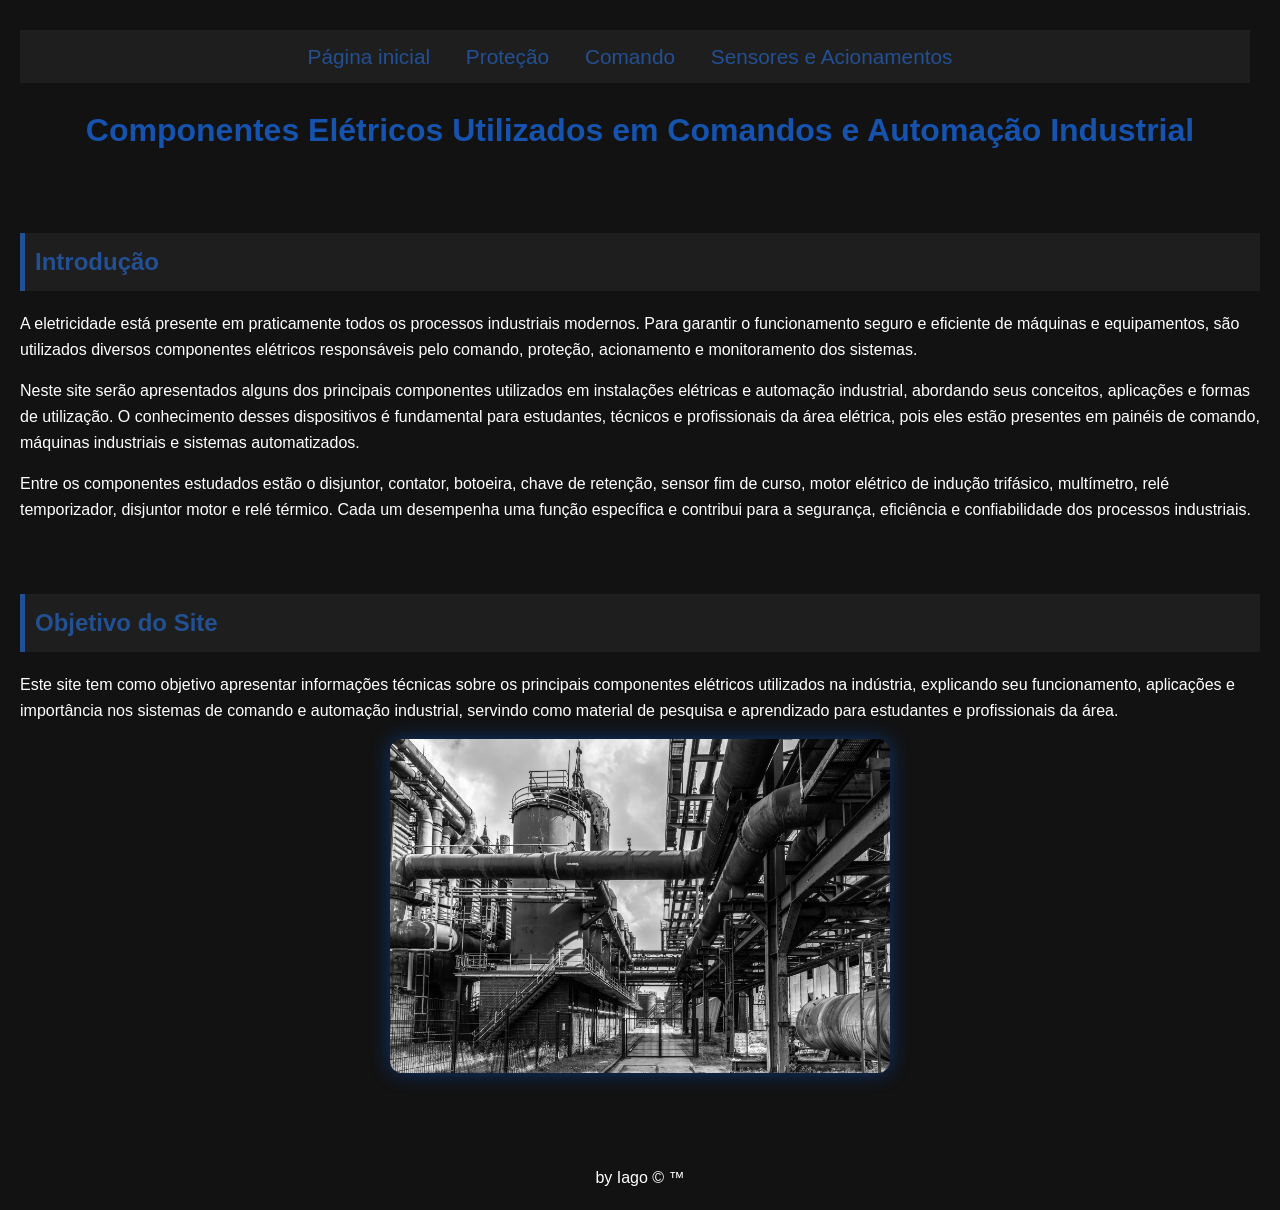
==== index.html @ 42d524d9 "versao 1" ====
<!DOCTYPE html>
<html lang="pt-BR">
<head>
    <meta charset="UTF-8">
    <meta name="viewport" content="width=device-width, initial-scale=1.0">
        <link rel="stylesheet" href="style.css">
    <title>Document</title>
</head>
<body>
</header>
    <nav>
        <a href="./index.html">Página inicial</a>
        <a href="./protecao.html">Proteção</a>
        <a href="./comando.html">Comando</a>
        <a href="./sensores.html">Sensores e Acionamentos</a>
    </nav>
<header>
    
</main>
    <h1>Componentes Elétricos Utilizados em Comandos e Automação Industrial</h1>
    <br>
    <h2>Introdução</h2>
    <p>A eletricidade está presente em praticamente todos os processos industriais modernos. Para garantir o funcionamento seguro e eficiente de máquinas e equipamentos, são utilizados diversos componentes elétricos responsáveis pelo comando, proteção, acionamento e monitoramento dos sistemas.</p>
    <p>Neste site serão apresentados alguns dos principais componentes utilizados em instalações elétricas e automação industrial, abordando seus conceitos, aplicações e formas de utilização. O conhecimento desses dispositivos é fundamental para estudantes, técnicos e profissionais da área elétrica, pois eles estão presentes em painéis de comando, máquinas industriais e sistemas automatizados.</p>
    <p>Entre os componentes estudados estão o disjuntor, contator, botoeira, chave de retenção, sensor fim de curso, motor elétrico de indução trifásico, multímetro, relé temporizador, disjuntor motor e relé térmico. Cada um desempenha uma função específica e contribui para a segurança, eficiência e confiabilidade dos processos industriais.</p>
    <br>
    <h2>Objetivo do Site</h2>
    <p>Este site tem como objetivo apresentar informações técnicas sobre os principais componentes elétricos utilizados na indústria, explicando seu funcionamento, aplicações e importância nos sistemas de comando e automação industrial, servindo como material de pesquisa e aprendizado para estudantes e profissionais da área.</p>
    <div>
        <img src="./img/img_01.jpg" alt="imagem">
    </div>
    <br>
    <br>
    <br>
<main>
    <footer>
        by Iago &copy; &trade;
    </footer>
</body>
</html>
---- style.css ----
body{
    background-color: #121212;
    color: #ffffff;
    font-family: Arial, sans-serif;
    margin: 20px;
    line-height: 1.6;
}

h1{
    color: rgb(21, 83, 175);
    text-align: center;
}

h2{
    background-color: #1e1e1e;
    color: #235092;
    padding: 10px;
    border-left: 5px solid #235092;
    margin-top: 30px;
}

h3{
    color: #1658bb;
}


ul{
    padding-left: 20px;
}

li{
    margin-bottom: 5px;
}

nav,a{
    background-color: #1e1e1e;
    color: #235092;
    padding: 10px;
    border-left: 5px;
    margin-top: 30px;
    text-align: center;
    font-size: 1.3rem;
    margin-right: 10px;
    text-decoration: none;
    
}

a:hover{
    transition: ease;
    transition-duration: 1.0s;
    background-color: rgb(0, 0, 0);
    padding: 3px 6px;
    border-radius: 10px;
}

a{
    color: #235092;
}

img{
    width: 100%;
    max-width: 500px;
    display: block;
    margin: 15px auto;
    border-radius: 12px;
    box-shadow: 0 0 20px rgba(0,102,255,0.4);
}

footer {
    text-align: center;
    
}
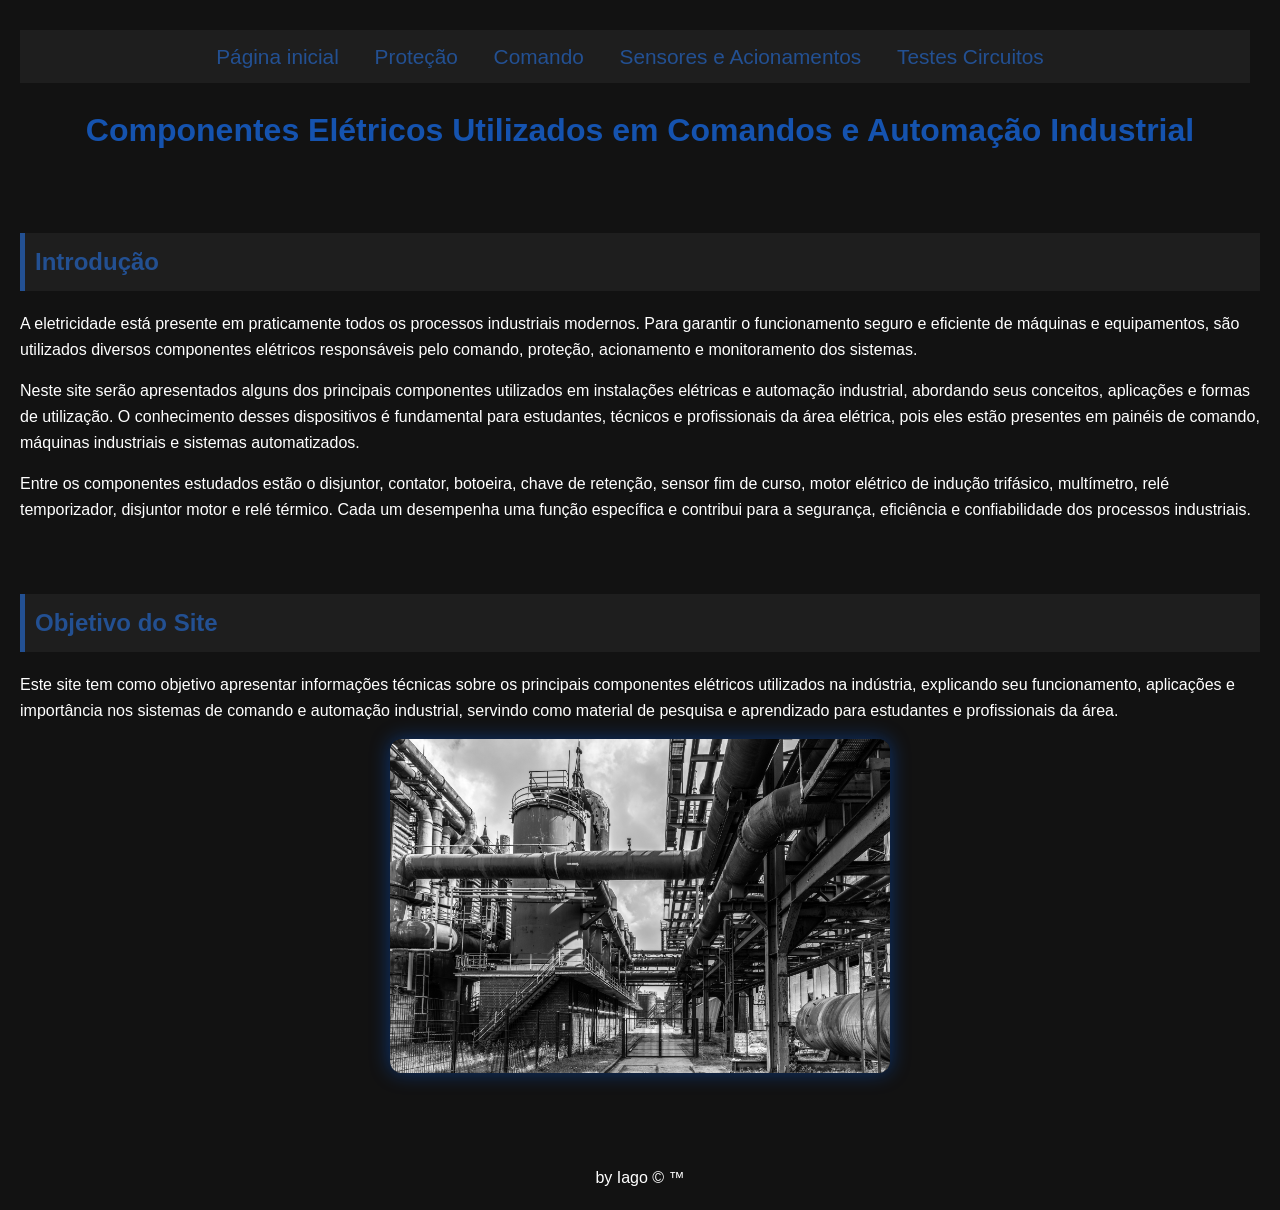
==== commit e72036ab: "versao quase la" ====
--- a/index.html
+++ b/index.html
@@ -9,10 +9,11 @@
 <body>
 </header>
     <nav>
-        <a href="./index.html">Página inicial</a>
+        <a href="../index.html">Página inicial</a>
         <a href="./protecao.html">Proteção</a>
         <a href="./comando.html">Comando</a>
         <a href="./sensores.html">Sensores e Acionamentos</a>
+        <a href="./teste.html">Testes Circuitos</a>
     </nav>
 <header>
     
--- a/style.css
+++ b/style.css
@@ -69,4 +69,13 @@
 footer {
     text-align: center;
     
+}
+
+video{
+    width: 100%;
+    max-width: 500px;
+    display: block;
+    margin: 15px auto;
+    border-radius: 12px;
+    box-shadow: 0 0 20px rgba(0,102,255,0.4);
 }
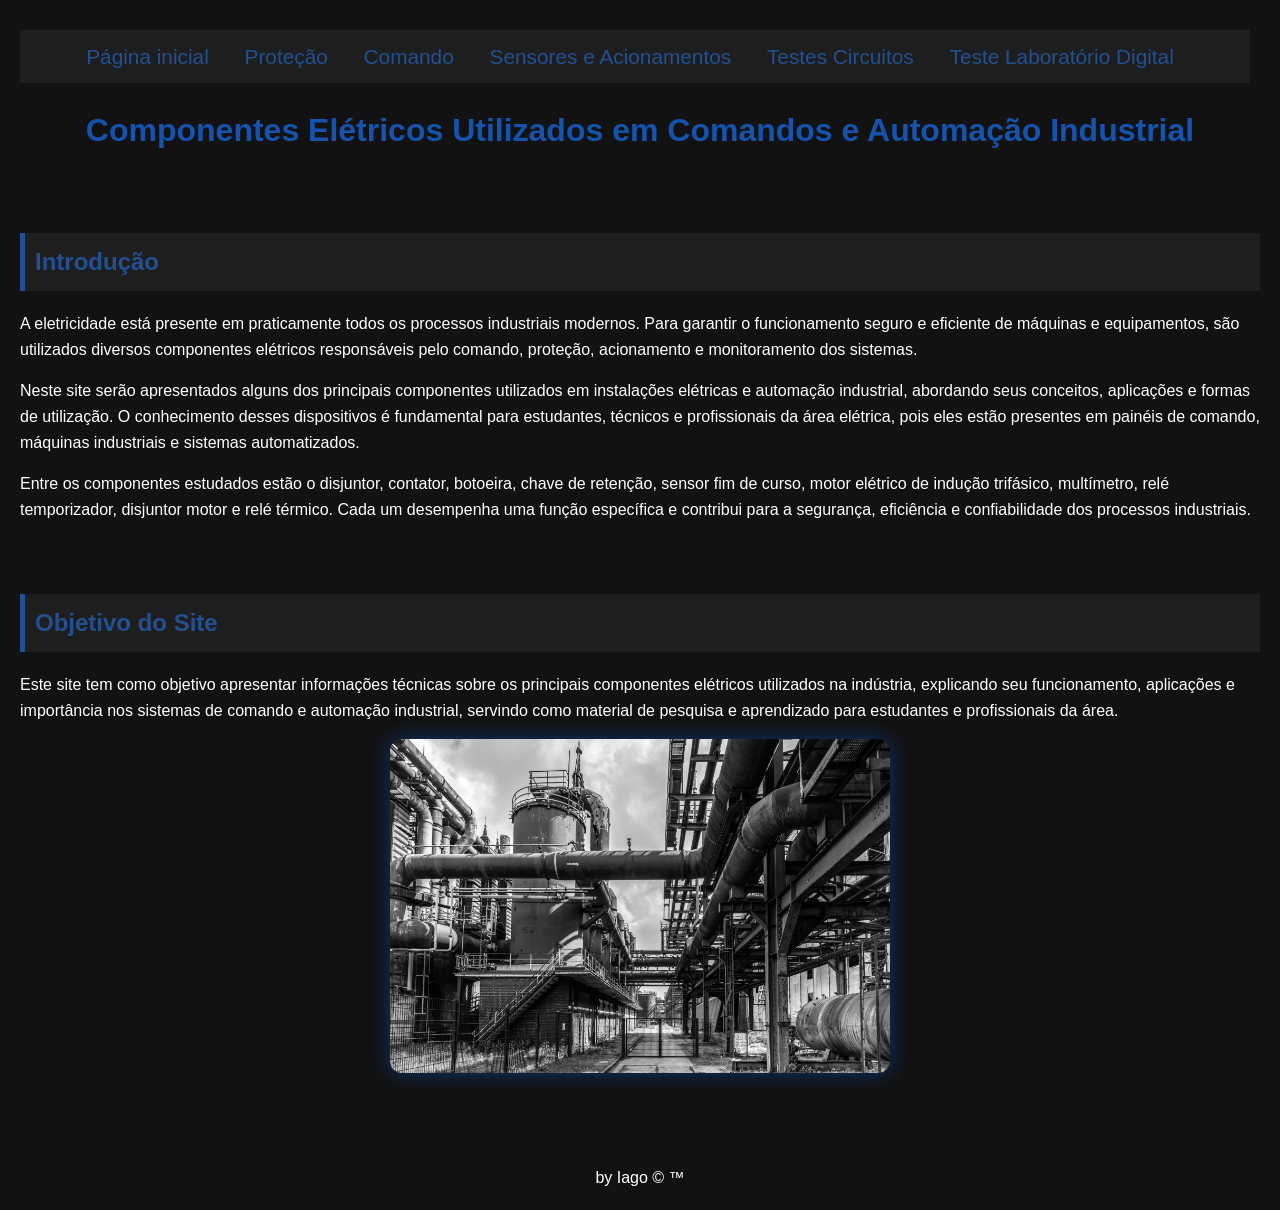
==== commit b1ecea37: "versao 002" ====
--- a/index.html
+++ b/index.html
@@ -14,6 +14,7 @@
         <a href="./comando.html">Comando</a>
         <a href="./sensores.html">Sensores e Acionamentos</a>
         <a href="./teste.html">Testes Circuitos</a>
+        <a href="./teste2.html">Teste Laboratório Digital</a>
     </nav>
 <header>
     
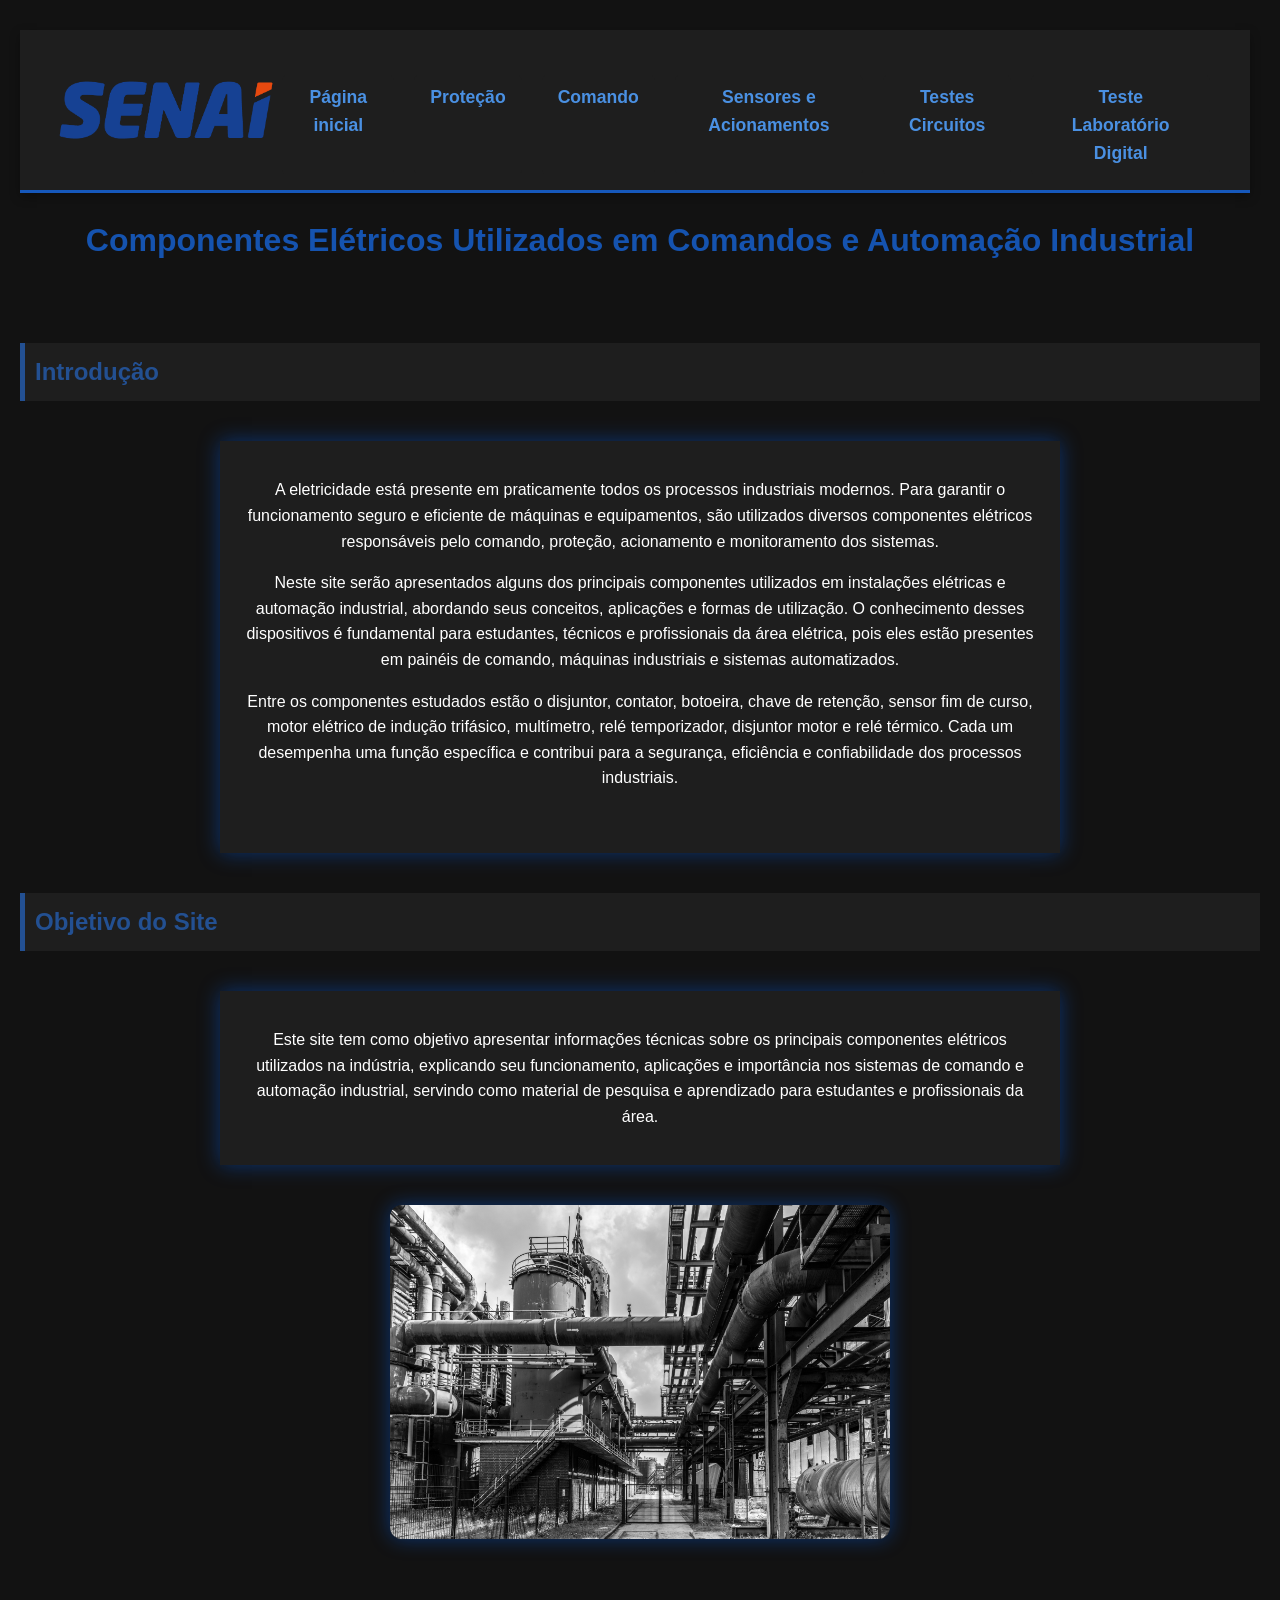
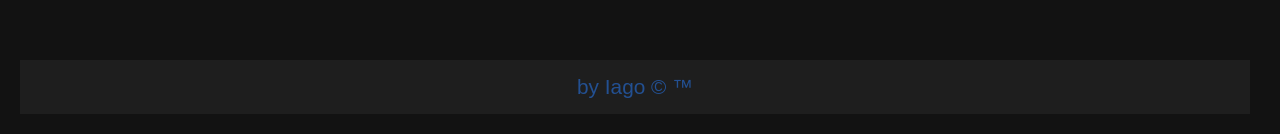
==== commit f7015fad: "versao3" ====
--- a/index.html
+++ b/index.html
@@ -7,27 +7,34 @@
     <title>Document</title>
 </head>
 <body>
-</header>
-    <nav>
+<nav>
+    <div class="logo">
+        <img src="./img/logo_senai.png" alt="Logo SENAI">
+    </div>
+
+    <div class="menu-links">
         <a href="../index.html">Página inicial</a>
         <a href="./protecao.html">Proteção</a>
         <a href="./comando.html">Comando</a>
         <a href="./sensores.html">Sensores e Acionamentos</a>
         <a href="./teste.html">Testes Circuitos</a>
         <a href="./teste2.html">Teste Laboratório Digital</a>
-    </nav>
-<header>
-    
+    </div>
+</nav>
 </main>
     <h1>Componentes Elétricos Utilizados em Comandos e Automação Industrial</h1>
     <br>
     <h2>Introdução</h2>
-    <p>A eletricidade está presente em praticamente todos os processos industriais modernos. Para garantir o funcionamento seguro e eficiente de máquinas e equipamentos, são utilizados diversos componentes elétricos responsáveis pelo comando, proteção, acionamento e monitoramento dos sistemas.</p>
-    <p>Neste site serão apresentados alguns dos principais componentes utilizados em instalações elétricas e automação industrial, abordando seus conceitos, aplicações e formas de utilização. O conhecimento desses dispositivos é fundamental para estudantes, técnicos e profissionais da área elétrica, pois eles estão presentes em painéis de comando, máquinas industriais e sistemas automatizados.</p>
-    <p>Entre os componentes estudados estão o disjuntor, contator, botoeira, chave de retenção, sensor fim de curso, motor elétrico de indução trifásico, multímetro, relé temporizador, disjuntor motor e relé térmico. Cada um desempenha uma função específica e contribui para a segurança, eficiência e confiabilidade dos processos industriais.</p>
-    <br>
-    <h2>Objetivo do Site</h2>
-    <p>Este site tem como objetivo apresentar informações técnicas sobre os principais componentes elétricos utilizados na indústria, explicando seu funcionamento, aplicações e importância nos sistemas de comando e automação industrial, servindo como material de pesquisa e aprendizado para estudantes e profissionais da área.</p>
+    <div class="caixa-texto">
+        <p>A eletricidade está presente em praticamente todos os processos industriais modernos. Para garantir o funcionamento seguro e eficiente de máquinas e equipamentos, são utilizados diversos componentes elétricos responsáveis pelo comando, proteção, acionamento e monitoramento dos sistemas.</p>
+        <p>Neste site serão apresentados alguns dos principais componentes utilizados em instalações elétricas e automação industrial, abordando seus conceitos, aplicações e formas de utilização. O conhecimento desses dispositivos é fundamental para estudantes, técnicos e profissionais da área elétrica, pois eles estão presentes em painéis de comando, máquinas industriais e sistemas automatizados.</p>
+        <p>Entre os componentes estudados estão o disjuntor, contator, botoeira, chave de retenção, sensor fim de curso, motor elétrico de indução trifásico, multímetro, relé temporizador, disjuntor motor e relé térmico. Cada um desempenha uma função específica e contribui para a segurança, eficiência e confiabilidade dos processos industriais.</p>
+        <br>
+    </div>
+        <h2>Objetivo do Site</h2>
+        <div class="caixa-texto">
+            <p>Este site tem como objetivo apresentar informações técnicas sobre os principais componentes elétricos utilizados na indústria, explicando seu funcionamento, aplicações e importância nos sistemas de comando e automação industrial, servindo como material de pesquisa e aprendizado para estudantes e profissionais da área.</p>
+        </div>
     <div>
         <img src="./img/img_01.jpg" alt="imagem">
     </div>
--- a/style.css
+++ b/style.css
@@ -67,8 +67,15 @@
 }
 
 footer {
+    background-color: #1e1e1e;
+    color: #235092;
+    padding: 10px;
+    border-left: 5px;
+    margin-top: 30px;
     text-align: center;
-    
+    font-size: 1.3rem;
+    margin-right: 10px;
+    text-decoration: none;
 }
 
 video{
@@ -78,4 +85,122 @@
     margin: 15px auto;
     border-radius: 12px;
     box-shadow: 0 0 20px rgba(0,102,255,0.4);
-}+}
+
+
+
+
+
+/*     Ajuda        */
+
+/* ================= BARRA DE NAVEGAÇÃO (NAVBAR) ================= */
+nav {
+    background-color: #1e1e1e;   /* Fundo cinza escuro elegante */
+    display: flex;
+    justify-content: space-between; /* Alinha a logo na esquerda e os links na direita */
+    align-items: center;        /* Centraliza tudo verticalmente */
+    padding: 15px 30px;         /* Espaçamento interno da barra */
+    border-bottom: 3px solid #1658bb; /* Linha azul charmosa na parte inferior */
+    box-shadow: 0 4px 10px rgba(0, 0, 0, 0.3);
+}
+
+/* Container do Logotipo */
+.logo {
+    display: flex;
+    align-items: center;
+}
+
+.logo img {
+    height: 100px;               /* Altura controlada para não quebrar o menu */
+    width: auto;                /* Mantém a proporção da imagem */
+    max-width: none;            /* Reseta a sua regra geral de img */
+    margin: 0;                  /* Remove margens extras */
+    border-radius: 0;           /* Remove o radius da regra geral se necessário */
+    box-shadow: none;           /* Remove a sombra pesada da regra geral */
+}
+
+/* Container dos Links */
+.menu-links {
+    display: flex;
+    gap: 10px;                  /* Espaçamento moderno entre os links */
+}
+
+/* Estilização dos Links Individuais */
+nav a {
+    color: #4a90e2;             /* Um azul mais claro e vivo para destacar no fundo escuro */
+    text-decoration: none;
+    font-size: 1.1rem;
+    font-weight: bold;
+    padding: 8px 16px;
+    border-radius: 5px;
+    transition: all 0.3s ease;  /* Transição suave para todas as propriedades */
+}
+
+/* Efeito Hover (Passar o mouse) */
+nav a:hover {
+    background-color: #1658bb;  /* Fundo azul do SENAI ao passar o mouse */
+    color: #ffffff;             /* Texto fica branco para contraste perfeito */
+}
+
+
+
+
+
+
+
+
+
+/* ================= CONFIGURAÇÃO PARA CELULAR (TELAS ATÉ 768px) ================= */
+@media (max-width: 768px) {
+    nav {
+        flex-direction: column;    /* Empilha a logo e os links verticalmente */
+        gap: 15px;                 /* Dá um espaço entre a logo e os botões */
+        padding: 15px;             /* Reduz o espaçamento lateral interno */
+    }
+
+    .menu-links {
+        flex-direction: column;    /* Coloca os links um embaixo do outro */
+        width: 100%;               /* Faz os links ocuparem a largura total da tela */
+        gap: 10px;                 /* Espaço menor entre as opções no celular */
+    }
+
+    nav a {
+        display: block;            /* Transforma o link em um bloco clicável maior */
+        text-align: center;        /* Centraliza o texto do botão */
+        background-color: #252525; /* Dá um leve fundo para parecer um botão touch */
+        padding: 12px;             /* Aumenta a área do clique (essencial para o dedo) */
+    }
+}
+
+
+.caixa-texto {
+    
+    box-shadow: 0 0 20px rgba(0,102,255,0.4);
+    
+    /* 2. Margem interna: afasta o texto da borda para respirar */
+    padding: 20px; 
+    
+    /* 3. Limita a largura máxima do quadrado (opcional) */
+    max-width: 800px; 
+    
+    /* 4. Centraliza o quadrado na página */
+    margin: 40px auto; 
+    
+    /* 5. Centraliza o texto dentro do quadrado */
+    text-align: center; 
+    
+    /* 6. Cores de fundo e do texto para combinar com seu tema escuro */
+    background-color: #1e1e1e;
+    color: #ffffff;
+}
+
+.tt-tt {
+    box-shadow: 0 0 20px rgba(0,102,255,0.4);
+    padding: 20px; 
+    margin: 40px auto; 
+    background-color: #1e1e1e;
+    color: #ffffff;
+    text-align: center; 
+    max-width: 400px; 
+}
+
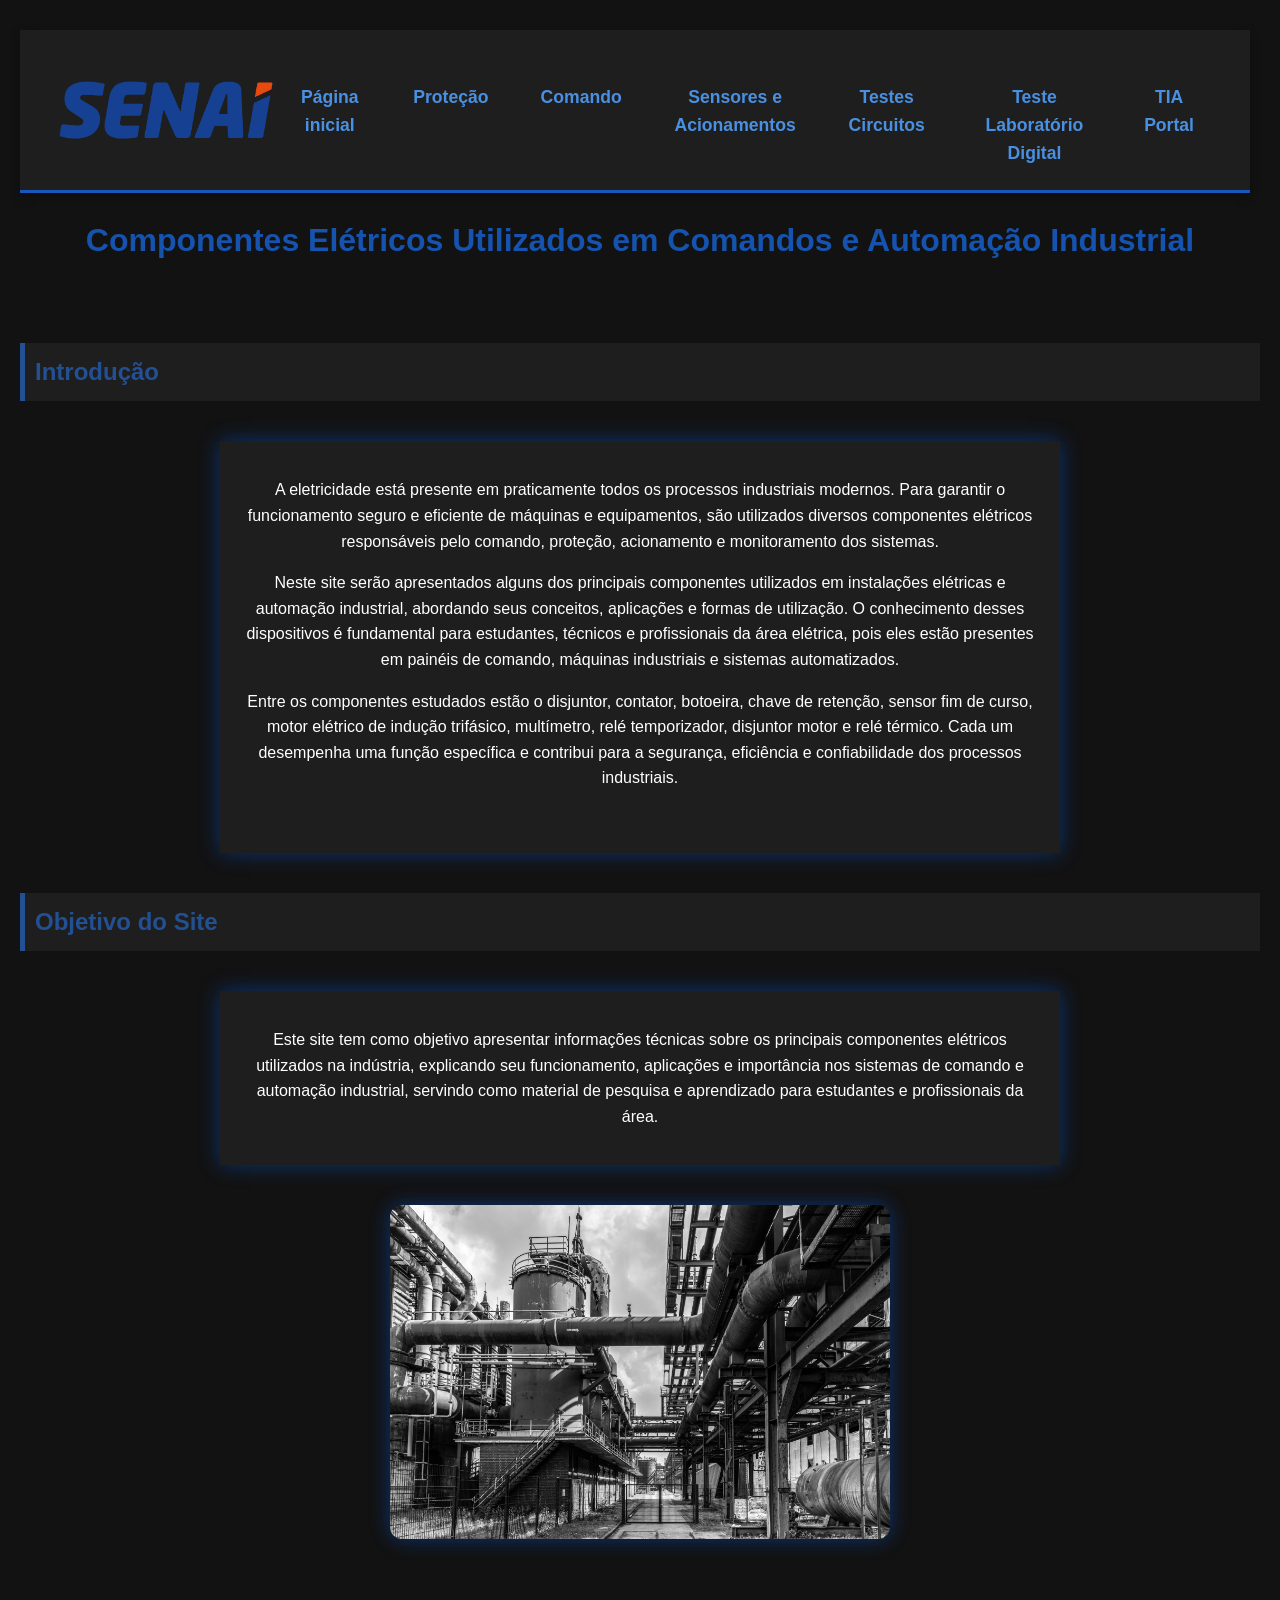
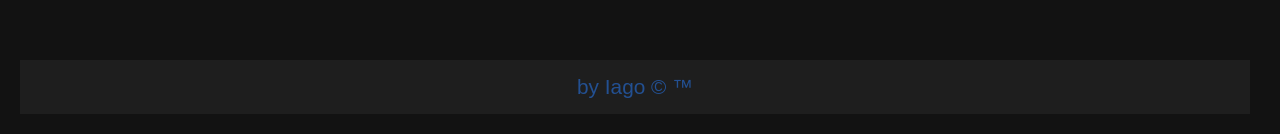
==== commit f4695935: "versao quase da quase" ====
--- a/index.html
+++ b/index.html
@@ -19,6 +19,7 @@
         <a href="./sensores.html">Sensores e Acionamentos</a>
         <a href="./teste.html">Testes Circuitos</a>
         <a href="./teste2.html">Teste Laboratório Digital</a>
+        <a href="./tia.html">TIA Portal</a>
     </div>
 </nav>
 </main>
--- a/style.css
+++ b/style.css
@@ -21,6 +21,7 @@
 
 h3{
     color: #1658bb;
+    text-align: center;
 }
 
 
@@ -87,7 +88,9 @@
     box-shadow: 0 0 20px rgba(0,102,255,0.4);
 }
 
-
+div {
+    text-align: center;
+}
 
 
 
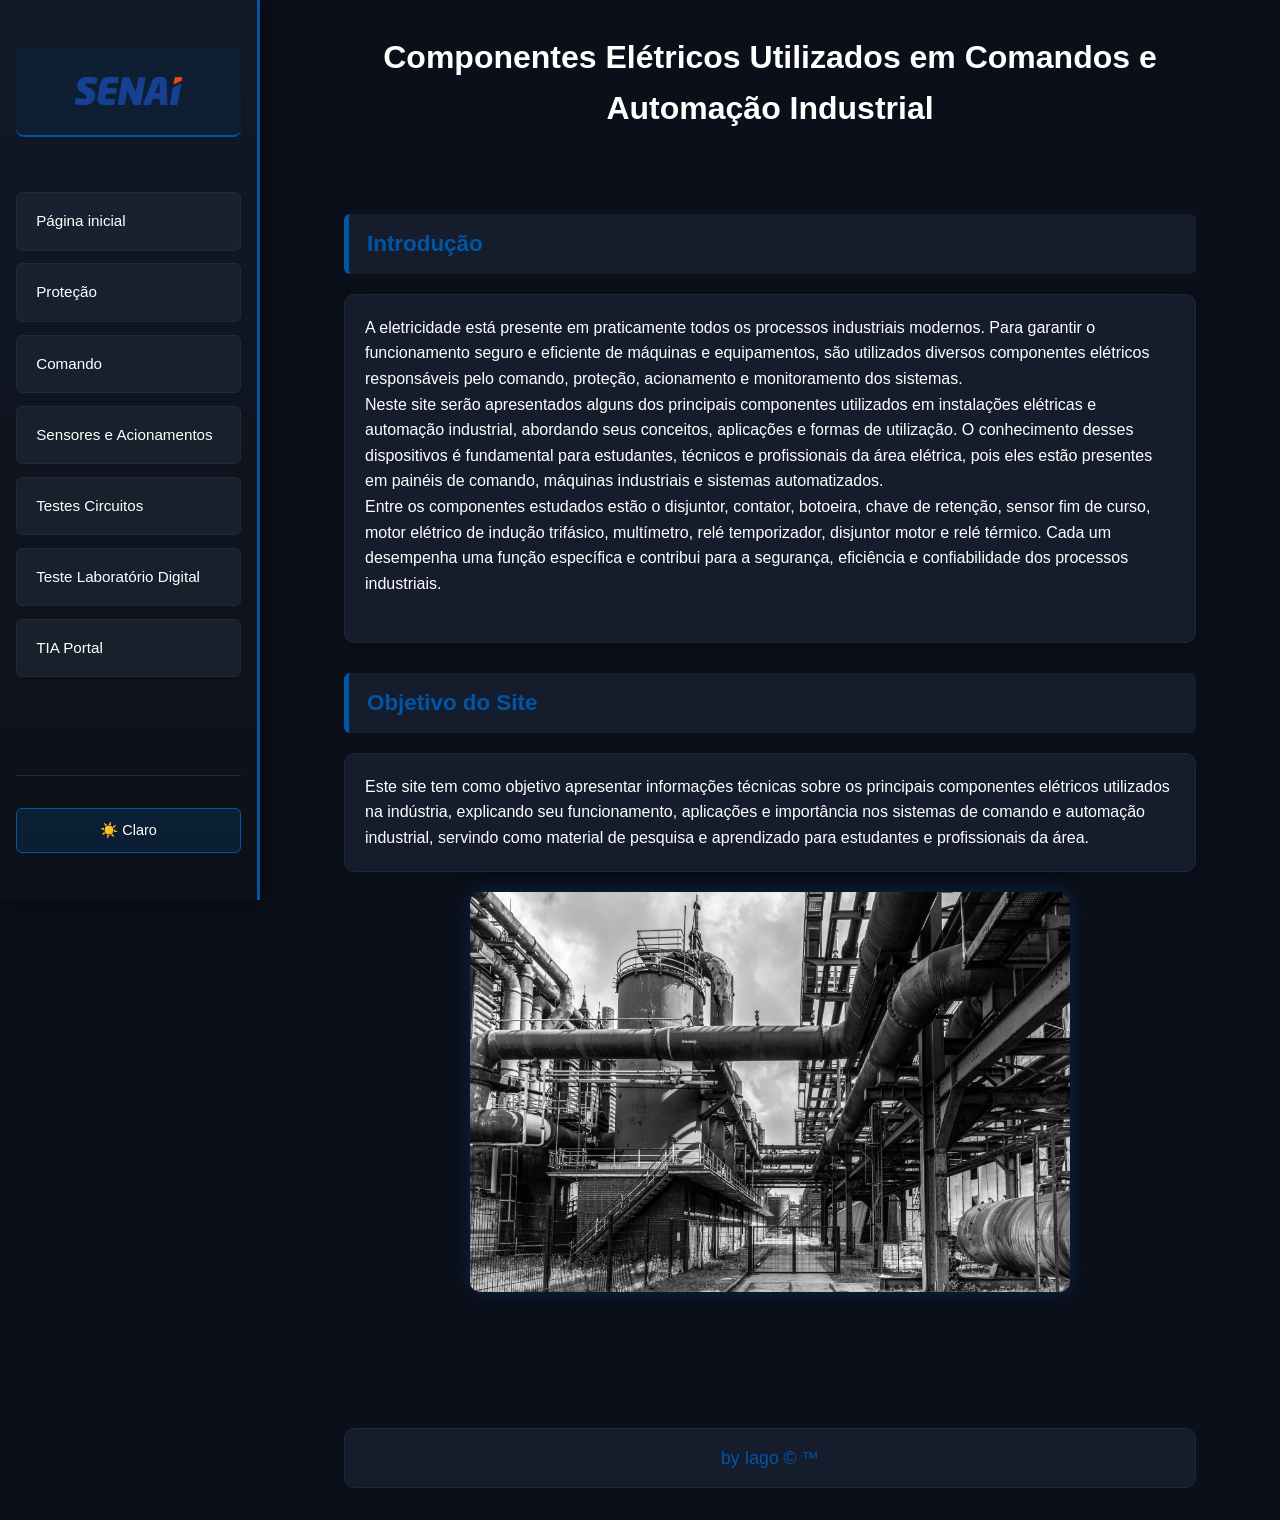
==== commit cc5e855a: "versao cores" ====
--- a/index.html
+++ b/index.html
@@ -21,8 +21,12 @@
         <a href="./teste2.html">Teste Laboratório Digital</a>
         <a href="./tia.html">TIA Portal</a>
     </div>
+    <div style="margin-top: auto; padding-top: 2rem; border-top: 1px solid var(--border);">
+        <button id="theme-toggle-btn" onclick="toggleTheme()" style="width: 100%; padding: 0.8rem; background-color: rgba(0, 86, 166, 0.2); color: #ffffff; border: 1px solid var(--primary); border-radius: 6px; cursor: pointer; font-size: 0.9rem; font-weight: 500; transition: all 0.3s ease;">☀️ Claro</button>
+    </div>
 </nav>
-</main>
+<script src="theme-toggle.js"></script>
+<main>
     <h1>Componentes Elétricos Utilizados em Comandos e Automação Industrial</h1>
     <br>
     <h2>Introdução</h2>
@@ -42,9 +46,9 @@
     <br>
     <br>
     <br>
-<main>
     <footer>
         by Iago &copy; &trade;
     </footer>
+</main>
 </body>
 </html>
--- a/style.css
+++ b/style.css
@@ -1,209 +1,417 @@
-body{
-    background-color: #121212;
-    color: #ffffff;
+/* ==========================================================================
+   RESET & VARIÁVEIS GLOBAIS
+   ========================================================================== */
+:root {
+    --bg-main: #0b0f19;
+    --bg-sidebar: #111827;
+    --bg-card: #151c2c;
+    --primary: #0056a6;
+    --accent: #e30613;
+    --text-main: #ffffff;
+    --text-muted: #94a3b8;
+    --border: #1e293b;
+    --radius: 10px;
+    --sidebar-width: 260px;
+}
+
+body.light-theme {
+    --bg-main: #ffffff;
+    --bg-sidebar: #f0f0f0;
+    --bg-card: #e0e0e0;
+    --text-main: #000000;
+    --text-muted: #333333;
+    --border: #cccccc;
+}
+
+*, *::before, *::after {
+    box-sizing: border-box;
+    margin: 0;
+    padding: 0;
+}
+
+body {
+    background-color: var(--bg-main);
+    color: var(--text-main);
     font-family: Arial, sans-serif;
-    margin: 20px;
     line-height: 1.6;
-}
-
-h1{
-    color: rgb(21, 83, 175);
-    text-align: center;
-}
-
-h2{
-    background-color: #1e1e1e;
-    color: #235092;
-    padding: 10px;
-    border-left: 5px solid #235092;
-    margin-top: 30px;
-}
-
-h3{
-    color: #1658bb;
-    text-align: center;
-}
-
-
-ul{
-    padding-left: 20px;
-}
-
-li{
-    margin-bottom: 5px;
-}
-
-nav,a{
-    background-color: #1e1e1e;
-    color: #235092;
-    padding: 10px;
-    border-left: 5px;
-    margin-top: 30px;
-    text-align: center;
-    font-size: 1.3rem;
-    margin-right: 10px;
-    text-decoration: none;
-    
-}
-
-a:hover{
-    transition: ease;
-    transition-duration: 1.0s;
-    background-color: rgb(0, 0, 0);
-    padding: 3px 6px;
-    border-radius: 10px;
-}
-
-a{
-    color: #235092;
-}
-
-img{
-    width: 100%;
-    max-width: 500px;
-    display: block;
-    margin: 15px auto;
-    border-radius: 12px;
-    box-shadow: 0 0 20px rgba(0,102,255,0.4);
-}
-
-footer {
-    background-color: #1e1e1e;
-    color: #235092;
-    padding: 10px;
-    border-left: 5px;
-    margin-top: 30px;
-    text-align: center;
-    font-size: 1.3rem;
-    margin-right: 10px;
-    text-decoration: none;
-}
-
-video{
-    width: 100%;
-    max-width: 500px;
-    display: block;
-    margin: 15px auto;
-    border-radius: 12px;
-    box-shadow: 0 0 20px rgba(0,102,255,0.4);
-}
-
-div {
-    text-align: center;
-}
-
-
-
-/*     Ajuda        */
-
-/* ================= BARRA DE NAVEGAÇÃO (NAVBAR) ================= */
+    margin: 0;
+    transition: background-color 0.3s ease, color 0.3s ease;
+}
+
+/* ==========================================================================
+   MENU LATERAL (SIDEBAR - DESKTOP)
+   ========================================================================== */
 nav {
-    background-color: #1e1e1e;   /* Fundo cinza escuro elegante */
+    width: var(--sidebar-width);
+    height: 100vh;
+    position: fixed;
+    top: 0;
+    left: 0;
+    background: linear-gradient(180deg, #111827 0%, #0d1117 100%);
+    border-right: 3px solid var(--primary);
     display: flex;
-    justify-content: space-between; /* Alinha a logo na esquerda e os links na direita */
-    align-items: center;        /* Centraliza tudo verticalmente */
-    padding: 15px 30px;         /* Espaçamento interno da barra */
-    border-bottom: 3px solid #1658bb; /* Linha azul charmosa na parte inferior */
-    box-shadow: 0 4px 10px rgba(0, 0, 0, 0.3);
-}
-
-/* Container do Logotipo */
+    flex-direction: column;
+    padding: 2rem 1rem;
+    box-shadow: 4px 0 20px rgba(0, 0, 0, 0.5);
+    z-index: 1000;
+    overflow-y: auto;
+    transition: background 0.3s ease, box-shadow 0.3s ease;
+}
+
+body.light-theme nav {
+    background: linear-gradient(180deg, #f0f0f0 0%, #e8e8e8 100%);
+    box-shadow: 0 4px 16px rgba(0, 0, 0, 0.1);
+}
+
 .logo {
     display: flex;
+    justify-content: center;
     align-items: center;
+    margin-bottom: 2.5rem;
+    padding: 1.2rem;
+    border-bottom: 2px solid var(--primary);
+    border-radius: 8px;
+    background-color: rgba(0, 86, 166, 0.1);
+    transition: all 0.3s ease;
+}
+
+body.light-theme .logo {
+    background-color: rgba(0, 86, 166, 0.08);
 }
 
 .logo img {
-    height: 100px;               /* Altura controlada para não quebrar o menu */
-    width: auto;                /* Mantém a proporção da imagem */
-    max-width: none;            /* Reseta a sua regra geral de img */
-    margin: 0;                  /* Remove margens extras */
-    border-radius: 0;           /* Remove o radius da regra geral se necessário */
-    box-shadow: none;           /* Remove a sombra pesada da regra geral */
-}
-
-/* Container dos Links */
+    height: 50px;
+    width: auto;
+    box-shadow: none !important;
+    margin: 0 !important;
+    transition: transform 0.3s ease;
+}
+
+.logo img:hover {
+    transform: scale(1.1);
+}
+
 .menu-links {
     display: flex;
-    gap: 10px;                  /* Espaçamento moderno entre os links */
-}
-
-/* Estilização dos Links Individuais */
+    flex-direction: column;
+    gap: 0.8rem;
+    flex: 1;
+}
+
 nav a {
-    color: #4a90e2;             /* Um azul mais claro e vivo para destacar no fundo escuro */
+    color: var(--text-main);
     text-decoration: none;
+    font-size: 0.95rem;
+    font-weight: 500;
+    padding: 1rem 1.2rem;
+    border-radius: 6px;
+    background-color: rgba(31, 41, 55, 0.6);
+    border: 1px solid var(--border);
+    transition: all 0.3s ease;
+    display: block;
+    text-align: left;
+    position: relative;
+}
+
+body.light-theme nav a {
+    background-color: rgba(200, 200, 200, 0.4);
+    border: 1px solid #999999;
+}
+
+nav a::before {
+    content: '';
+    position: absolute;
+    left: 0;
+    top: 0;
+    width: 3px;
+    height: 0;
+    background-color: var(--primary);
+    border-radius: 0 2px 2px 0;
+    transition: height 0.3s ease;
+}
+
+nav a:hover {
+    background-color: rgba(0, 86, 166, 0.2);
+    border-color: var(--primary);
+    color: #ffffff;
+    padding-left: 1.5rem;
+}
+
+nav a:hover::before {
+    height: 100%;
+}
+
+nav a.active {
+    background-color: var(--primary);
+    border-color: var(--primary);
+    color: #ffffff;
+    font-weight: 600;
+}
+
+nav a.active::before {
+    height: 100%;
+}
+
+/* ==========================================================================
+   ÁREA DE CONTEÚDO PRINCIPAL (CENTRALIZADA NO PC)
+   ========================================================================== */
+main {
+    /* Calcula o centro exato da área disponível à direita da barra */
+    margin-left: calc(var(--sidebar-width) + (100vw - var(--sidebar-width) - 900px) / 2);
+    width: 100%;
+    max-width: 900px;
+    padding: 2rem 1.5rem;
+    box-sizing: border-box;
+}
+
+/* Ajusta dinamicamente para telas intermediárias */
+@media (max-width: 1200px) {
+    main {
+        margin-left: var(--sidebar-width);
+        max-width: calc(100% - var(--sidebar-width));
+    }
+}
+
+/* ==========================================================================
+   ELEMENTOS DE CONTEÚDO
+   ========================================================================== */
+h1 {
+    color: var(--text-main);
+    font-size: 2rem;
+    margin-bottom: 1.5rem;
+    text-align: center;
+}
+
+h2 {
+    background-color: var(--bg-card);
+    color: var(--primary);
+    padding: 12px 18px;
+    border-left: 5px solid var(--primary);
+    border-radius: 6px;
+    margin: 30px 0 15px 0;
+    font-size: 1.4rem;
+    transition: all 0.3s ease;
+}
+
+h3 {
+    color: var(--primary);
+    font-size: 1.2rem;
+    margin-bottom: 10px;
+}
+
+.caixa-texto, .tt-tt {
+    background-color: var(--bg-card);
+    color: #ffffff;
+    border: 1px solid var(--border);
+    border-radius: var(--radius);
+    padding: 20px;
+    margin: 20px 0;
+    box-shadow: 0 0 15px rgba(0, 0, 0, 0.3);
+    transition: all 0.3s ease;
+}
+
+body.light-theme .caixa-texto,
+body.light-theme .tt-tt {
+    color: #000000;
+}
+
+ul {
+    padding-left: 20px;
+    margin-top: 10px;
+}
+
+li {
+    margin-bottom: 6px;
+    color: var(--text-muted);
+}
+
+div {
+    margin: 15px 0;
+}
+
+/* Imagens, vídeos e iframes centralizados */
+img, video {
+    width: 100%;
+    max-width: 600px;
+    display: block;
+    margin: 20px auto;
+    border-radius: var(--radius);
+    box-shadow: 0 0 20px rgba(0, 86, 166, 0.3);
+}
+
+iframe {
+    width: 100%;
+    max-width: 600px;
+    height: 330px;
+    display: block;
+    margin: 20px auto;
+    border-radius: var(--radius);
+    border: none;
+    box-shadow: 0 0 20px rgba(0, 86, 166, 0.3);
+}
+
+footer {
+    background-color: var(--bg-card);
+    color: var(--primary);
+    padding: 15px;
+    margin-top: 40px;
+    text-align: center;
     font-size: 1.1rem;
-    font-weight: bold;
-    padding: 8px 16px;
-    border-radius: 5px;
-    transition: all 0.3s ease;  /* Transição suave para todas as propriedades */
-}
-
-/* Efeito Hover (Passar o mouse) */
-nav a:hover {
-    background-color: #1658bb;  /* Fundo azul do SENAI ao passar o mouse */
-    color: #ffffff;             /* Texto fica branco para contraste perfeito */
-}
-
-
-
-
-
-
-
-
-
-/* ================= CONFIGURAÇÃO PARA CELULAR (TELAS ATÉ 768px) ================= */
+    border-radius: var(--radius);
+    border: 1px solid var(--border);
+    transition: all 0.3s ease;
+}
+
+body.light-theme footer {
+    color: var(--primary);
+}
+
+/* ==========================================================================
+   LAYOUT RESPONSIVO PARA CELULAR (TELAS PEQUENAS)
+   ========================================================================== */
 @media (max-width: 768px) {
+    body {
+        display: block;
+        font-size: 14px;
+    }
+
+    /* Menu superior fixo */
     nav {
-        flex-direction: column;    /* Empilha a logo e os links verticalmente */
-        gap: 15px;                 /* Dá um espaço entre a logo e os botões */
-        padding: 15px;             /* Reduz o espaçamento lateral interno */
-    }
-
+        width: 100%;
+        height: auto;
+        position: sticky;
+        top: 0;
+        left: 0;
+        border-right: none;
+        border-bottom: 3px solid var(--primary);
+        padding: 1rem;
+        box-shadow: 0 4px 16px rgba(0, 0, 0, 0.6);
+        background: linear-gradient(180deg, #111827 0%, #0d1117 100%);
+        z-index: 999;
+    }
+
+    .logo {
+        margin-bottom: 1rem;
+        padding: 0.8rem;
+        border-bottom: 2px solid var(--primary);
+        border-radius: 6px;
+        background-color: rgba(0, 86, 166, 0.1);
+    }
+
+    .logo img {
+        height: 40px;
+        transition: transform 0.3s ease;
+    }
+
+    .logo img:active {
+        transform: scale(0.95);
+    }
+
+    /* Barra deslizante na horizontal */
     .menu-links {
-        flex-direction: column;    /* Coloca os links um embaixo do outro */
-        width: 100%;               /* Faz os links ocuparem a largura total da tela */
-        gap: 10px;                 /* Espaço menor entre as opções no celular */
+        flex-direction: row;
+        overflow-x: auto;
+        padding-bottom: 8px;
+        white-space: nowrap;
+        gap: 0.8rem;
+        -webkit-overflow-scrolling: touch;
+        scroll-behavior: smooth;
     }
 
     nav a {
-        display: block;            /* Transforma o link em um bloco clicável maior */
-        text-align: center;        /* Centraliza o texto do botão */
-        background-color: #252525; /* Dá um leve fundo para parecer um botão touch */
-        padding: 12px;             /* Aumenta a área do clique (essencial para o dedo) */
-    }
-}
-
-
-.caixa-texto {
-    
-    box-shadow: 0 0 20px rgba(0,102,255,0.4);
-    
-    /* 2. Margem interna: afasta o texto da borda para respirar */
-    padding: 20px; 
-    
-    /* 3. Limita a largura máxima do quadrado (opcional) */
-    max-width: 800px; 
-    
-    /* 4. Centraliza o quadrado na página */
-    margin: 40px auto; 
-    
-    /* 5. Centraliza o texto dentro do quadrado */
-    text-align: center; 
-    
-    /* 6. Cores de fundo e do texto para combinar com seu tema escuro */
-    background-color: #1e1e1e;
-    color: #ffffff;
-}
-
-.tt-tt {
-    box-shadow: 0 0 20px rgba(0,102,255,0.4);
-    padding: 20px; 
-    margin: 40px auto; 
-    background-color: #1e1e1e;
-    color: #ffffff;
-    text-align: center; 
-    max-width: 400px; 
-}
-
+        font-size: 0.85rem;
+        padding: 0.8rem 1rem;
+        flex-shrink: 0;
+        border-radius: 6px;
+        background-color: rgba(31, 41, 55, 0.6);
+        transition: all 0.3s ease;
+    }
+
+    nav a::before {
+        display: none;
+    }
+
+    nav a:active {
+        background-color: var(--primary);
+        color: #ffffff;
+    }
+
+    nav a.active {
+        background-color: var(--primary);
+        color: #ffffff;
+        border-left: none;
+    }
+
+    /* Conteúdo expande totalmente na tela do celular */
+    main {
+        margin-left: 0 !important;
+        width: 100% !important;
+        max-width: 100% !important;
+        padding: 1.5rem 1rem !important;
+    }
+
+    h1 {
+        font-size: 1.6rem;
+        margin: 1.2rem 0;
+        font-weight: 700;
+    }
+
+    h2 {
+        font-size: 1.2rem;
+        padding: 0.8rem 1rem;
+        margin: 1.5rem 0 1rem 0;
+        border-radius: 6px;
+    }
+
+    h3 {
+        font-size: 1.1rem;
+        margin-bottom: 0.8rem;
+    }
+
+    .caixa-texto, .tt-tt {
+        padding: 1rem;
+        margin: 1rem 0;
+        border-radius: 8px;
+    }
+
+    ul {
+        padding-left: 1.5rem;
+    }
+
+    li {
+        margin-bottom: 0.5rem;
+        font-size: 0.95rem;
+    }
+
+    img, video, iframe {
+        max-width: 100%;
+        height: auto;
+        margin: 1.5rem auto !important;
+        border-radius: 8px;
+    }
+
+    iframe {
+        height: 240px;
+    }
+
+    footer {
+        padding: 1.2rem;
+        margin-top: 2rem;
+        font-size: 0.95rem;
+    }
+
+    div {
+        margin: 1rem 0;
+    }
+}
+
+/* Estilos do botão de tema */
+#theme-toggle-btn {
+    transition: all 0.3s ease;
+}
+
+body.light-theme #theme-toggle-btn {
+    background-color: rgba(0, 86, 166, 0.15) !important;
+    border-color: #999999 !important;
+    color: #000000 !important;
+}
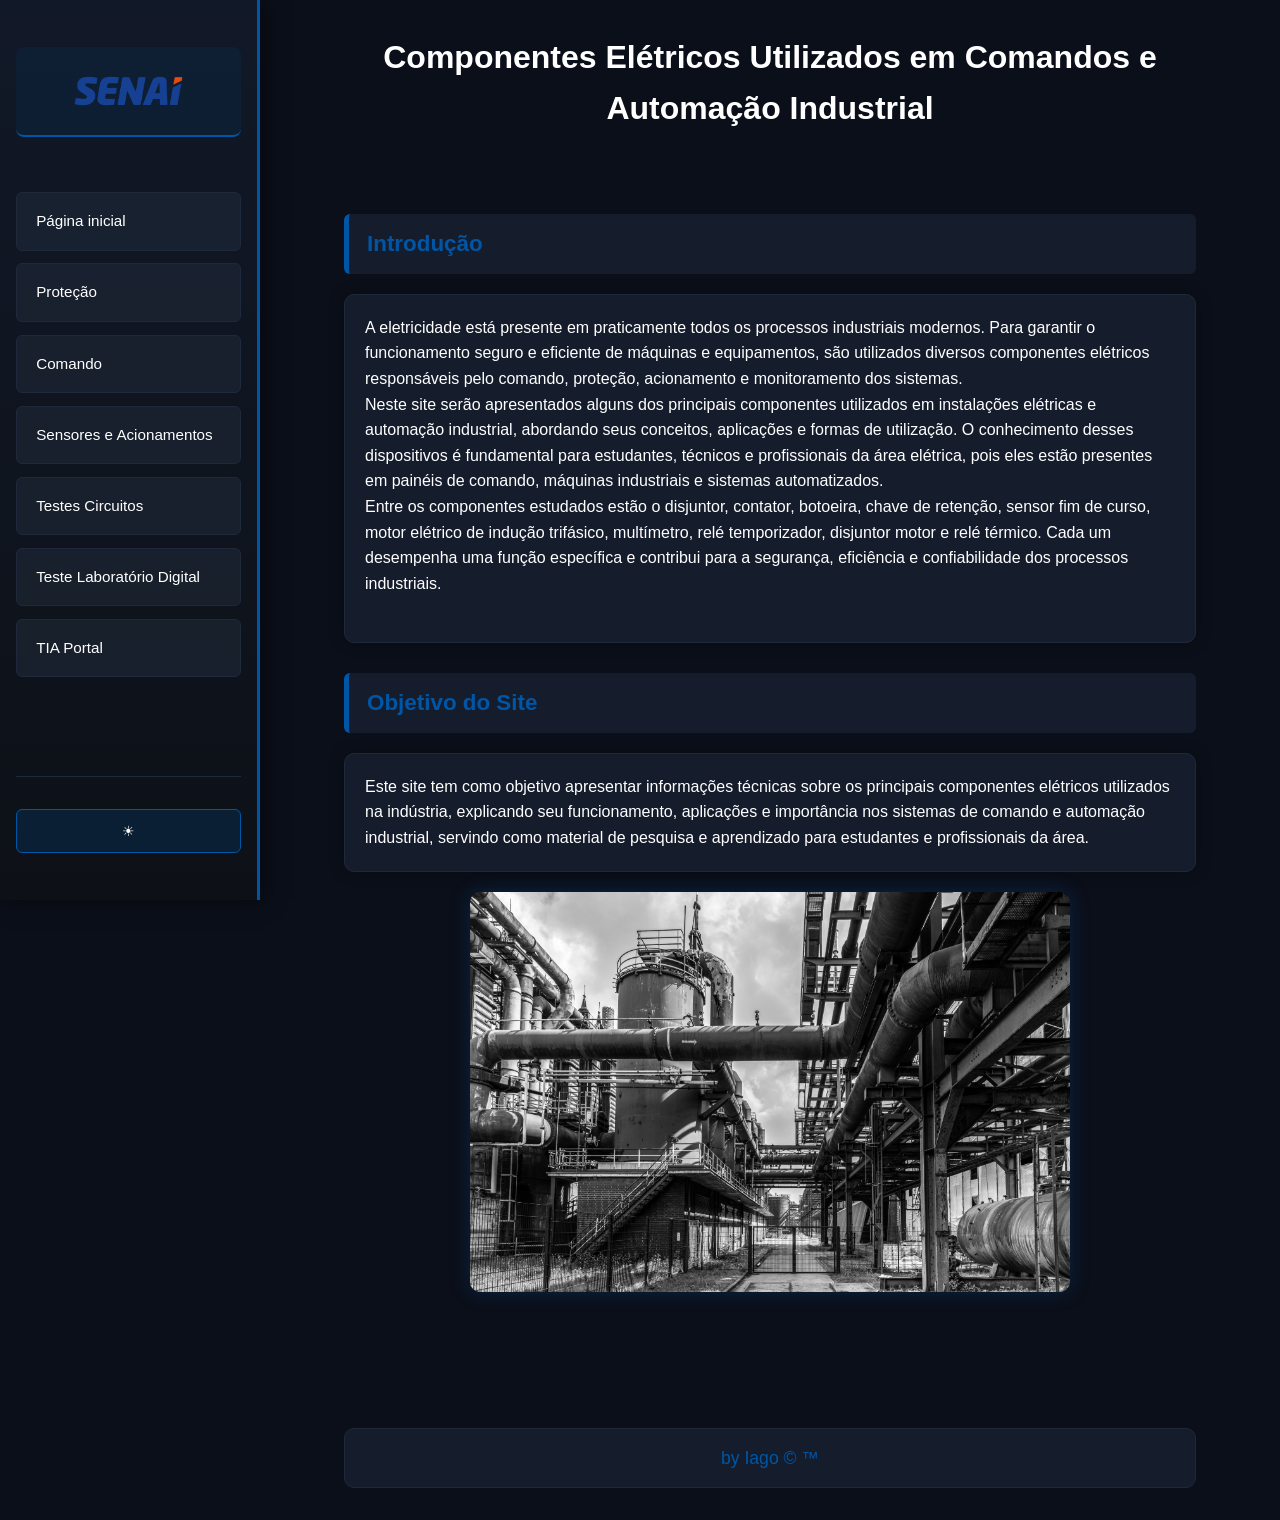
==== commit 1c5c9f94: "versao vamodale" ====
--- a/index.html
+++ b/index.html
@@ -22,7 +22,7 @@
         <a href="./tia.html">TIA Portal</a>
     </div>
     <div style="margin-top: auto; padding-top: 2rem; border-top: 1px solid var(--border);">
-        <button id="theme-toggle-btn" onclick="toggleTheme()" style="width: 100%; padding: 0.8rem; background-color: rgba(0, 86, 166, 0.2); color: #ffffff; border: 1px solid var(--primary); border-radius: 6px; cursor: pointer; font-size: 0.9rem; font-weight: 500; transition: all 0.3s ease;">☀️ Claro</button>
+        <button id="theme-toggle-btn" onclick="toggleTheme()" style="width: 100%; padding: 0.8rem; background-color: rgba(0, 86, 166, 0.2); color: #ffffff; border: 1px solid var(--primary); border-radius: 6px; cursor: pointer; font-size: 0.9rem; font-weight: 500; transition: all 0.3s ease;">Claro</button>
     </div>
 </nav>
 <script src="theme-toggle.js"></script>
--- a/style.css
+++ b/style.css
@@ -162,6 +162,7 @@
     max-width: 900px;
     padding: 2rem 1.5rem;
     box-sizing: border-box;
+    transition: margin-left 0.3s ease;
 }
 
 /* Ajusta dinamicamente para telas intermediárias */
